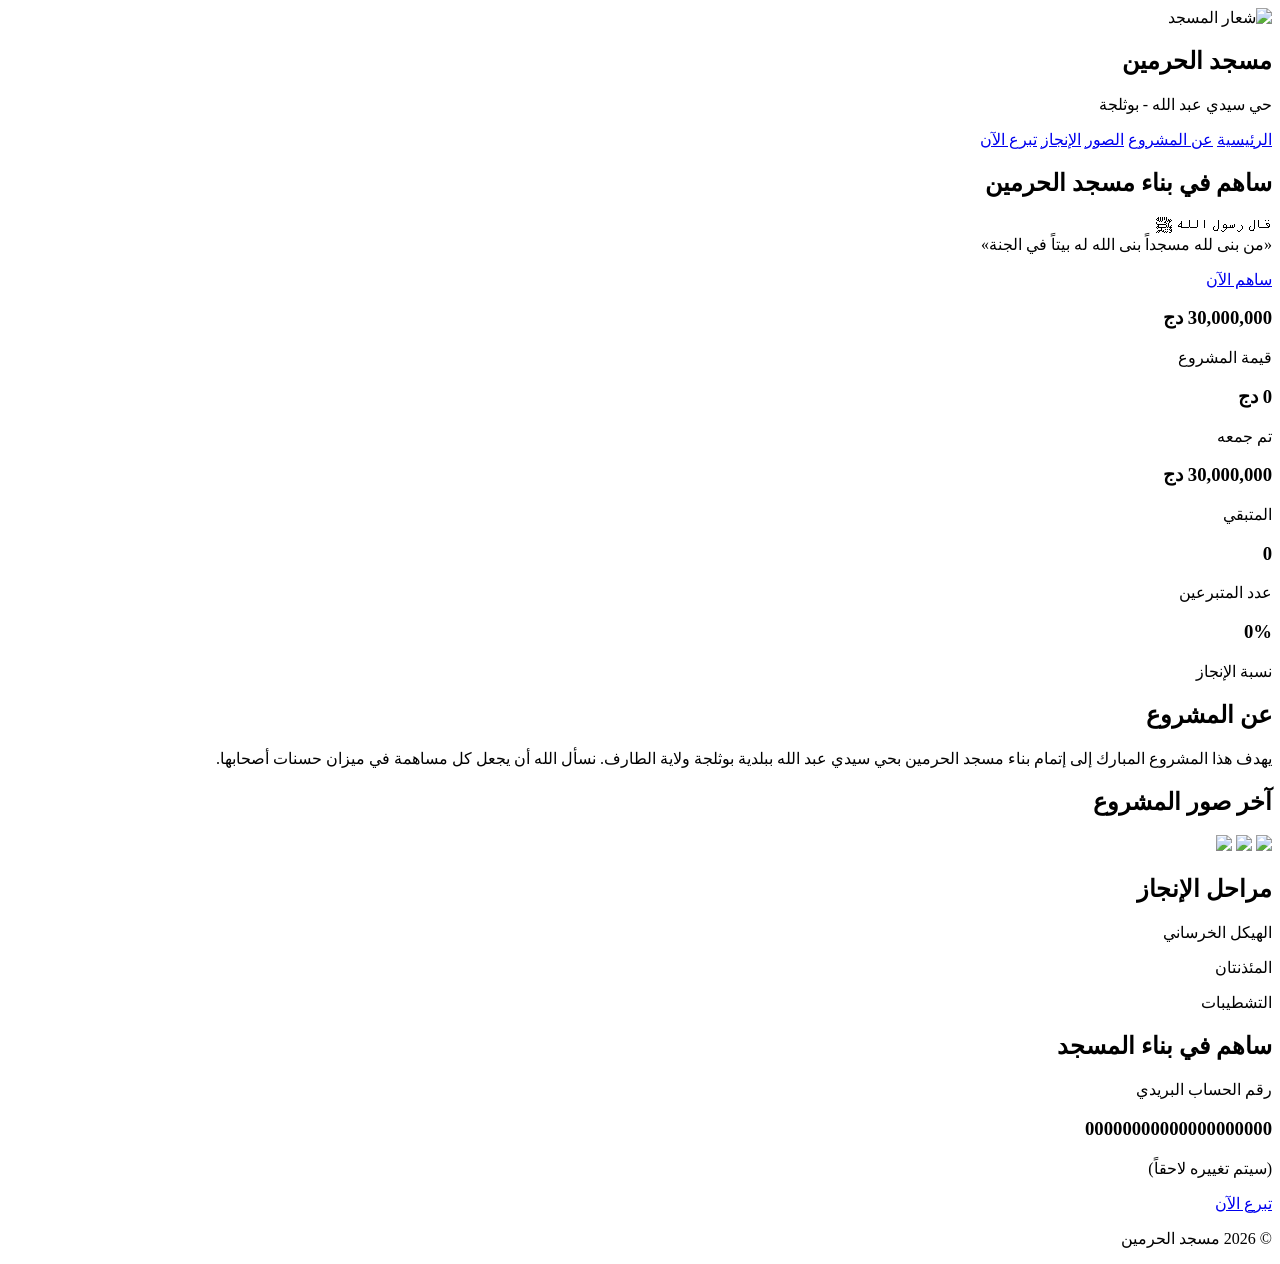
==== index.html @ 5b0a71cf "Add files via upload" ====
<!DOCTYPE html>
<html lang="ar" dir="rtl">

<head>

<meta charset="UTF-8">

<meta name="viewport" content="width=device-width, initial-scale=1.0">

<title>مسجد الحرمين | حملة بناء المسجد</title>

<link rel="stylesheet" href="css/style.css">

<link href="https://fonts.googleapis.com/css2?family=Cairo:wght@300;400;600;700;800&display=swap" rel="stylesheet">

</head>

<body>

<header>

<div class="container">

<div class="logo">

<img src="images/logo.png" alt="شعار المسجد">

<div>

<h2 id="mosque-name">مسجد الحرمين</h2>

<p>حي سيدي عبد الله - بوثلجة</p>

</div>

</div>

<nav>

<a href="#home">الرئيسية</a>

<a href="#about">عن المشروع</a>

<a href="#gallery">الصور</a>

<a href="#progress">الإنجاز</a>

<a href="#donate" class="donate-btn">تبرع الآن</a>

</nav>

</div>

</header>

<section class="hero" id="home">

<div class="hero-content">

<h1>ساهم في بناء مسجد الحرمين</h1>

<p>

قال رسول الله ﷺ

<br>

«من بنى لله مسجداً بنى الله له بيتاً في الجنة»

</p>

<a href="#donate" class="main-btn">ساهم الآن</a>

</div>

</section>

<section class="statistics">

<div class="container">

<div class="box">

<h3 id="goal">30,000,000 دج</h3>

<span>قيمة المشروع</span>

</div>

<div class="box">

<h3 id="collected">0 دج</h3>

<span>تم جمعه</span>

</div>

<div class="box">

<h3 id="remaining">30,000,000 دج</h3>

<span>المتبقي</span>

</div>

<div class="box">

<h3 id="donors">0</h3>

<span>عدد المتبرعين</span>

</div>

<div class="box">
    <h3 id="progress">0%</h3>
    <span>نسبة الإنجاز</span>

    <div class="progress-bar">
        <div id="progress-bar"></div>
    </div>
</div>
</div>

</div>

</section>

<section id="about" class="about">

<div class="container">

<h2>عن المشروع</h2>

<p>

يهدف هذا المشروع المبارك إلى إتمام بناء مسجد الحرمين بحي سيدي عبد الله ببلدية بوثلجة ولاية الطارف.

نسأل الله أن يجعل كل مساهمة في ميزان حسنات أصحابها.

</p>

</div>

</section>

<section id="gallery" class="gallery">

<h2>آخر صور المشروع</h2>

<div class="container">

<img src="images/photo1.jpg">

<img src="images/photo2.jpg">

<img src="images/photo3.jpg">

</div>

</section>

<section id="progress" class="progress">

<div class="container">

<h2>مراحل الإنجاز</h2>

<div class="progress-item">

<p>الهيكل الخرساني</p>

<div class="bar">

<div class="fill" id="progress-bar" style="width:0%"></div>

</div>

</div>

<div class="progress-item">

<p>المئذنتان</p>

<div class="bar">

<div class="fill" style="width:10%"></div>

</div>

</div>

<div class="progress-item">

<p>التشطيبات</p>

<div class="bar">

<div class="fill" style="width:0%"></div>

</div>

</div>

</div>

</section>

<section id="donate" class="donation">

<div class="container">

<h2>ساهم في بناء المسجد</h2>

<p>

رقم الحساب البريدي

</p>

<h3>

00000000000000000000

</h3>

<p>

(سيتم تغييره لاحقاً)

</p>

<a href="#" class="main-btn">

تبرع الآن

</a>

</div>

</section>

<footer>

<p>

© 2026 مسجد الحرمين

</p>

</footer>

<script type="module" src="js/app.js"></script>

</body>

</html>
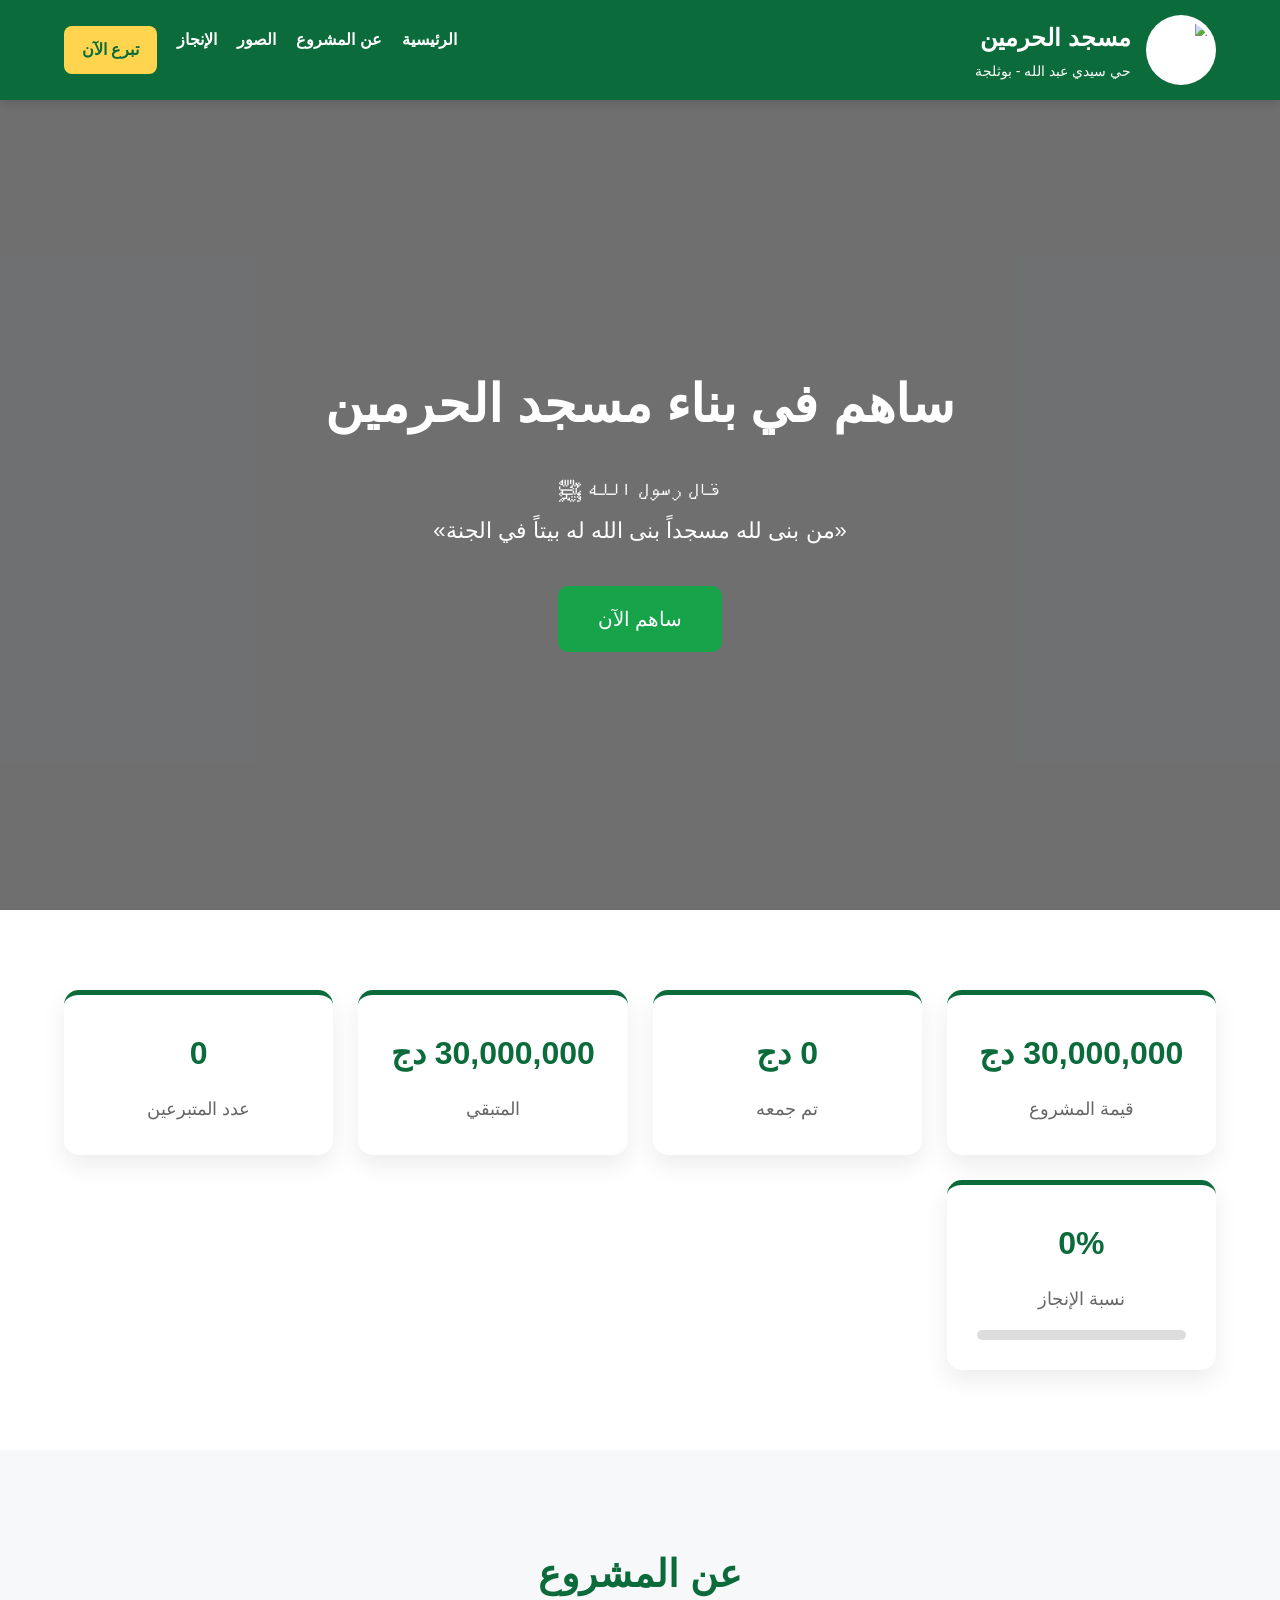
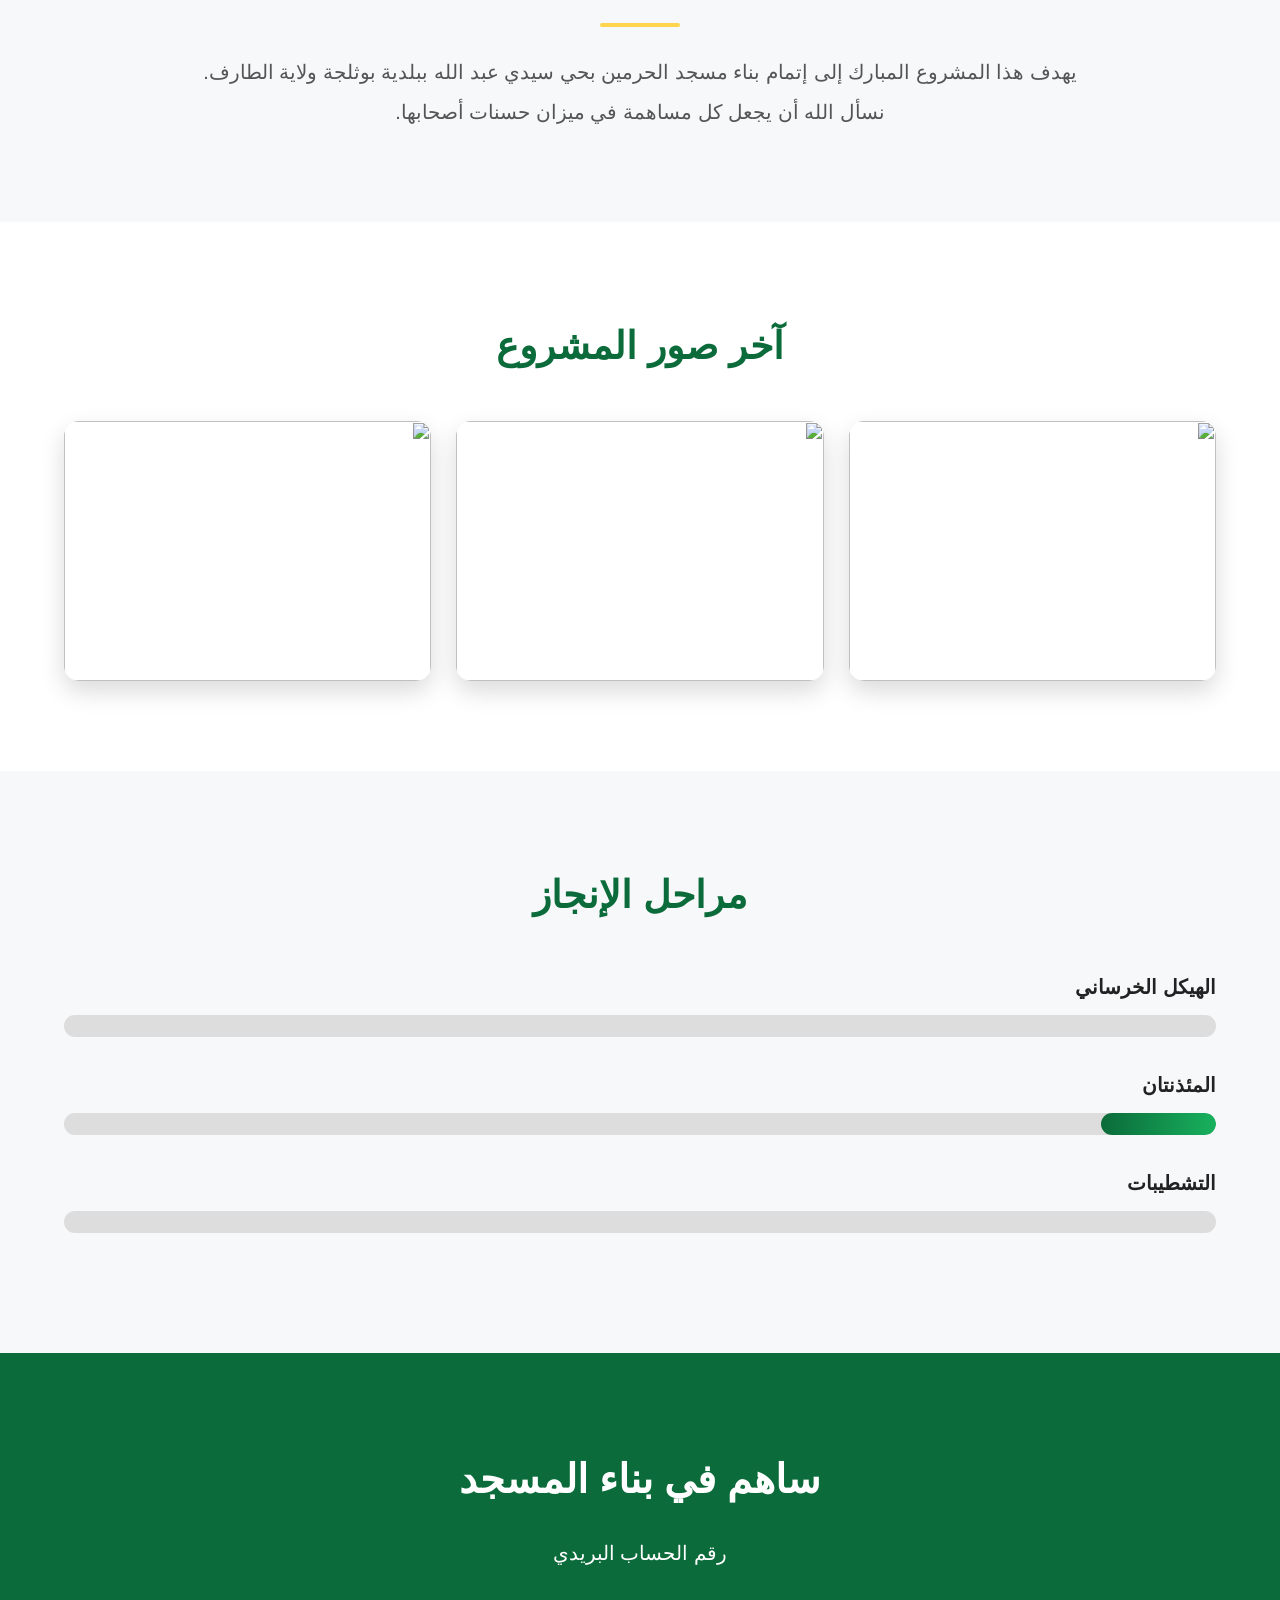
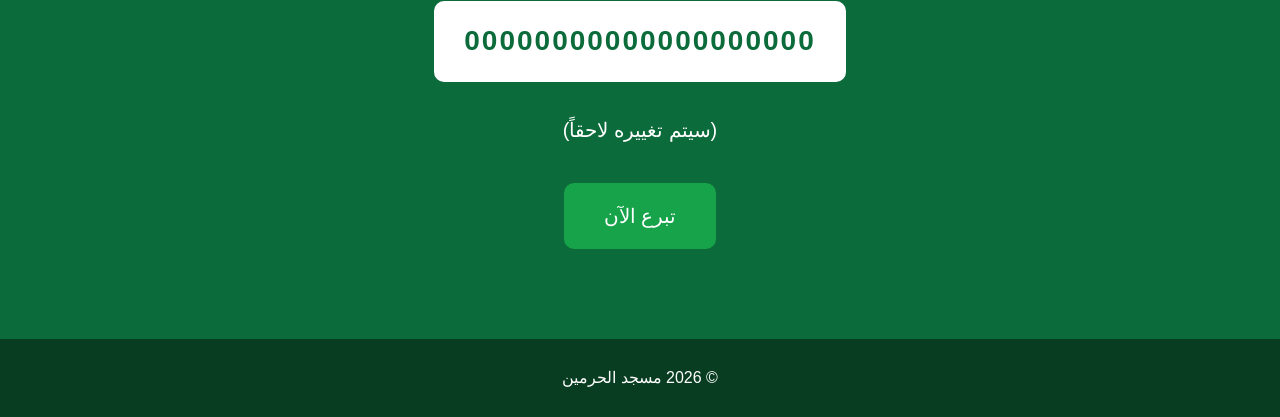
==== commit 40b777e9: "Fix stylesheet link path in index.html" ====
--- a/index.html
+++ b/index.html
@@ -9,7 +9,7 @@
 
 <title>مسجد الحرمين | حملة بناء المسجد</title>
 
-<link rel="stylesheet" href="css/style.css">
+<link rel="stylesheet" href="style.css">
 
 <link href="https://fonts.googleapis.com/css2?family=Cairo:wght@300;400;600;700;800&display=swap" rel="stylesheet">
 
@@ -253,4 +253,4 @@
 
 </body>
 
-</html>+</html>
--- a/style.css
+++ b/style.css
@@ -0,0 +1,420 @@
+/* ===========================
+   الإعدادات العامة
+=========================== */
+
+*{
+    margin:0;
+    padding:0;
+    box-sizing:border-box;
+}
+
+body{
+    font-family:'Cairo',sans-serif;
+    background:#f7f8fa;
+    color:#222;
+    line-height:1.8;
+}
+
+.container{
+    width:90%;
+    max-width:1200px;
+    margin:auto;
+}
+
+/* ===========================
+   رأس الصفحة
+=========================== */
+
+header{
+    background:#0b6b3a;
+    position:sticky;
+    top:0;
+    z-index:1000;
+    box-shadow:0 3px 10px rgba(0,0,0,.15);
+}
+
+header .container{
+    display:flex;
+    justify-content:space-between;
+    align-items:center;
+    padding:15px 0;
+}
+
+.logo{
+    display:flex;
+    align-items:center;
+    gap:15px;
+    color:#fff;
+}
+
+.logo img{
+    width:70px;
+    height:70px;
+    border-radius:50%;
+    background:#fff;
+    padding:5px;
+}
+
+.logo h2{
+    font-size:24px;
+}
+
+.logo p{
+    font-size:14px;
+}
+
+/* ===========================
+   القائمة
+=========================== */
+
+nav{
+    display:flex;
+    gap:20px;
+}
+
+nav a{
+    color:#fff;
+    text-decoration:none;
+    font-weight:600;
+    transition:.3s;
+}
+
+nav a:hover{
+    color:#FFD54F;
+}
+
+.donate-btn{
+    background:#FFD54F;
+    color:#0b6b3a!important;
+    padding:10px 18px;
+    border-radius:8px;
+}
+
+/* ===========================
+   الواجهة الرئيسية
+=========================== */
+
+.hero{
+    height:90vh;
+    background:url("../images/photo1.jpg") center/cover no-repeat;
+    position:relative;
+}
+
+.hero::before{
+    content:"";
+    position:absolute;
+    inset:0;
+    background:rgba(0,0,0,.55);
+}
+
+.hero-content{
+    position:relative;
+    z-index:2;
+    color:#fff;
+    text-align:center;
+    height:100%;
+    display:flex;
+    flex-direction:column;
+    justify-content:center;
+    align-items:center;
+    padding:20px;
+}
+
+.hero-content h1{
+    font-size:52px;
+    margin-bottom:20px;
+}
+
+.hero-content p{
+    font-size:22px;
+    margin-bottom:35px;
+}
+
+.main-btn{
+    background:#16a34a;
+    color:#fff;
+    text-decoration:none;
+    padding:15px 40px;
+    border-radius:10px;
+    font-size:20px;
+    transition:.3s;
+}
+
+.main-btn:hover{
+    background:#0d7a34;
+}
+
+/* ===========================
+   قسم الإحصائيات
+=========================== */
+
+.statistics{
+    padding:80px 0;
+    background:#ffffff;
+}
+
+.statistics .container{
+    display:grid;
+    grid-template-columns:repeat(auto-fit,minmax(220px,1fr));
+    gap:25px;
+}
+
+.box{
+    background:#fff;
+    padding:30px;
+    text-align:center;
+    border-radius:15px;
+    box-shadow:0 10px 25px rgba(0,0,0,.08);
+    transition:.3s;
+    border-top:5px solid #0b6b3a;
+}
+
+.box:hover{
+    transform:translateY(-8px);
+}
+
+.box h3{
+    color:#0b6b3a;
+    font-size:32px;
+    margin-bottom:10px;
+}
+
+.box span{
+    color:#666;
+    font-size:18px;
+}
+
+/* ===========================
+   عن المشروع
+=========================== */
+
+.about{
+    padding:90px 0;
+    background:#f7f8fa;
+    text-align:center;
+}
+
+.about h2{
+    font-size:38px;
+    color:#0b6b3a;
+    margin-bottom:25px;
+    position:relative;
+}
+
+.about h2::after{
+    content:"";
+    width:80px;
+    height:4px;
+    background:#FFD54F;
+    display:block;
+    margin:15px auto;
+    border-radius:10px;
+}
+
+.about p{
+    max-width:900px;
+    margin:auto;
+    font-size:20px;
+    color:#555;
+    line-height:2;
+}
+
+/* ===========================
+   معرض الصور
+=========================== */
+
+.gallery{
+    padding:90px 0;
+    background:#ffffff;
+}
+
+.gallery h2{
+    text-align:center;
+    color:#0b6b3a;
+    font-size:38px;
+    margin-bottom:40px;
+}
+
+.gallery .container{
+    display:grid;
+    grid-template-columns:repeat(auto-fit,minmax(300px,1fr));
+    gap:25px;
+}
+
+.gallery img{
+    width:100%;
+    height:260px;
+    object-fit:cover;
+    border-radius:15px;
+    cursor:pointer;
+    transition:.4s;
+    box-shadow:0 10px 25px rgba(0,0,0,.15);
+}
+
+.gallery img:hover{
+    transform:scale(1.05);
+}
+
+/* ===========================
+   مراحل الإنجاز
+=========================== */
+
+.progress{
+    padding:90px 0;
+    background:#f7f8fa;
+}
+
+.progress h2{
+    text-align:center;
+    color:#0b6b3a;
+    font-size:38px;
+    margin-bottom:40px;
+}
+
+.progress-item{
+    margin-bottom:30px;
+}
+
+.progress-item p{
+    font-size:20px;
+    margin-bottom:10px;
+    font-weight:bold;
+}
+
+.bar{
+    width:100%;
+    height:22px;
+    background:#ddd;
+    border-radius:30px;
+    overflow:hidden;
+}
+
+.fill{
+    height:100%;
+    background:linear-gradient(90deg,#0b6b3a,#18b15d);
+    border-radius:30px;
+    transition:1s;
+}
+
+.progress-bar{
+    width:100%;
+    height:10px;
+    background:#ddd;
+    border-radius:20px;
+    overflow:hidden;
+    margin-top:15px;
+}
+
+#progress-bar{
+    width:0%;
+    height:100%;
+    background:#0a8f3d;
+    transition:0.5s;
+}
+
+/* ===========================
+   قسم التبرع
+=========================== */
+
+.donation{
+    padding:90px 20px;
+    background:#0b6b3a;
+    color:#fff;
+    text-align:center;
+}
+
+.donation h2{
+    font-size:40px;
+    margin-bottom:20px;
+}
+
+.donation p{
+    font-size:20px;
+    margin:10px 0;
+}
+
+.donation h3{
+    background:#fff;
+    color:#0b6b3a;
+    display:inline-block;
+    padding:15px 30px;
+    border-radius:10px;
+    margin:20px 0;
+    font-size:28px;
+    direction:ltr;
+    letter-spacing:2px;
+}
+
+.donation .main-btn{
+    margin-top:25px;
+    display:inline-block;
+}
+
+/* ===========================
+   التذييل
+=========================== */
+
+footer{
+    background:#083d21;
+    color:#fff;
+    text-align:center;
+    padding:25px;
+    font-size:16px;
+}
+
+/* ===========================
+   تصميم الهواتف
+=========================== */
+
+@media(max-width:768px){
+
+header .container{
+    flex-direction:column;
+}
+
+nav{
+    flex-wrap:wrap;
+    justify-content:center;
+    margin-top:15px;
+}
+
+.logo{
+    flex-direction:column;
+    text-align:center;
+}
+
+.hero-content h1{
+    font-size:34px;
+}
+
+.hero-content p{
+    font-size:18px;
+}
+
+.main-btn{
+    font-size:18px;
+    padding:12px 25px;
+}
+
+.statistics .container,
+.gallery .container{
+    grid-template-columns:1fr;
+}
+
+.about h2,
+.gallery h2,
+.progress h2,
+.donation h2{
+    font-size:30px;
+}
+
+.box{
+    padding:20px;
+}
+
+.donation h3{
+    font-size:20px;
+    word-break:break-all;
+}
+
+}
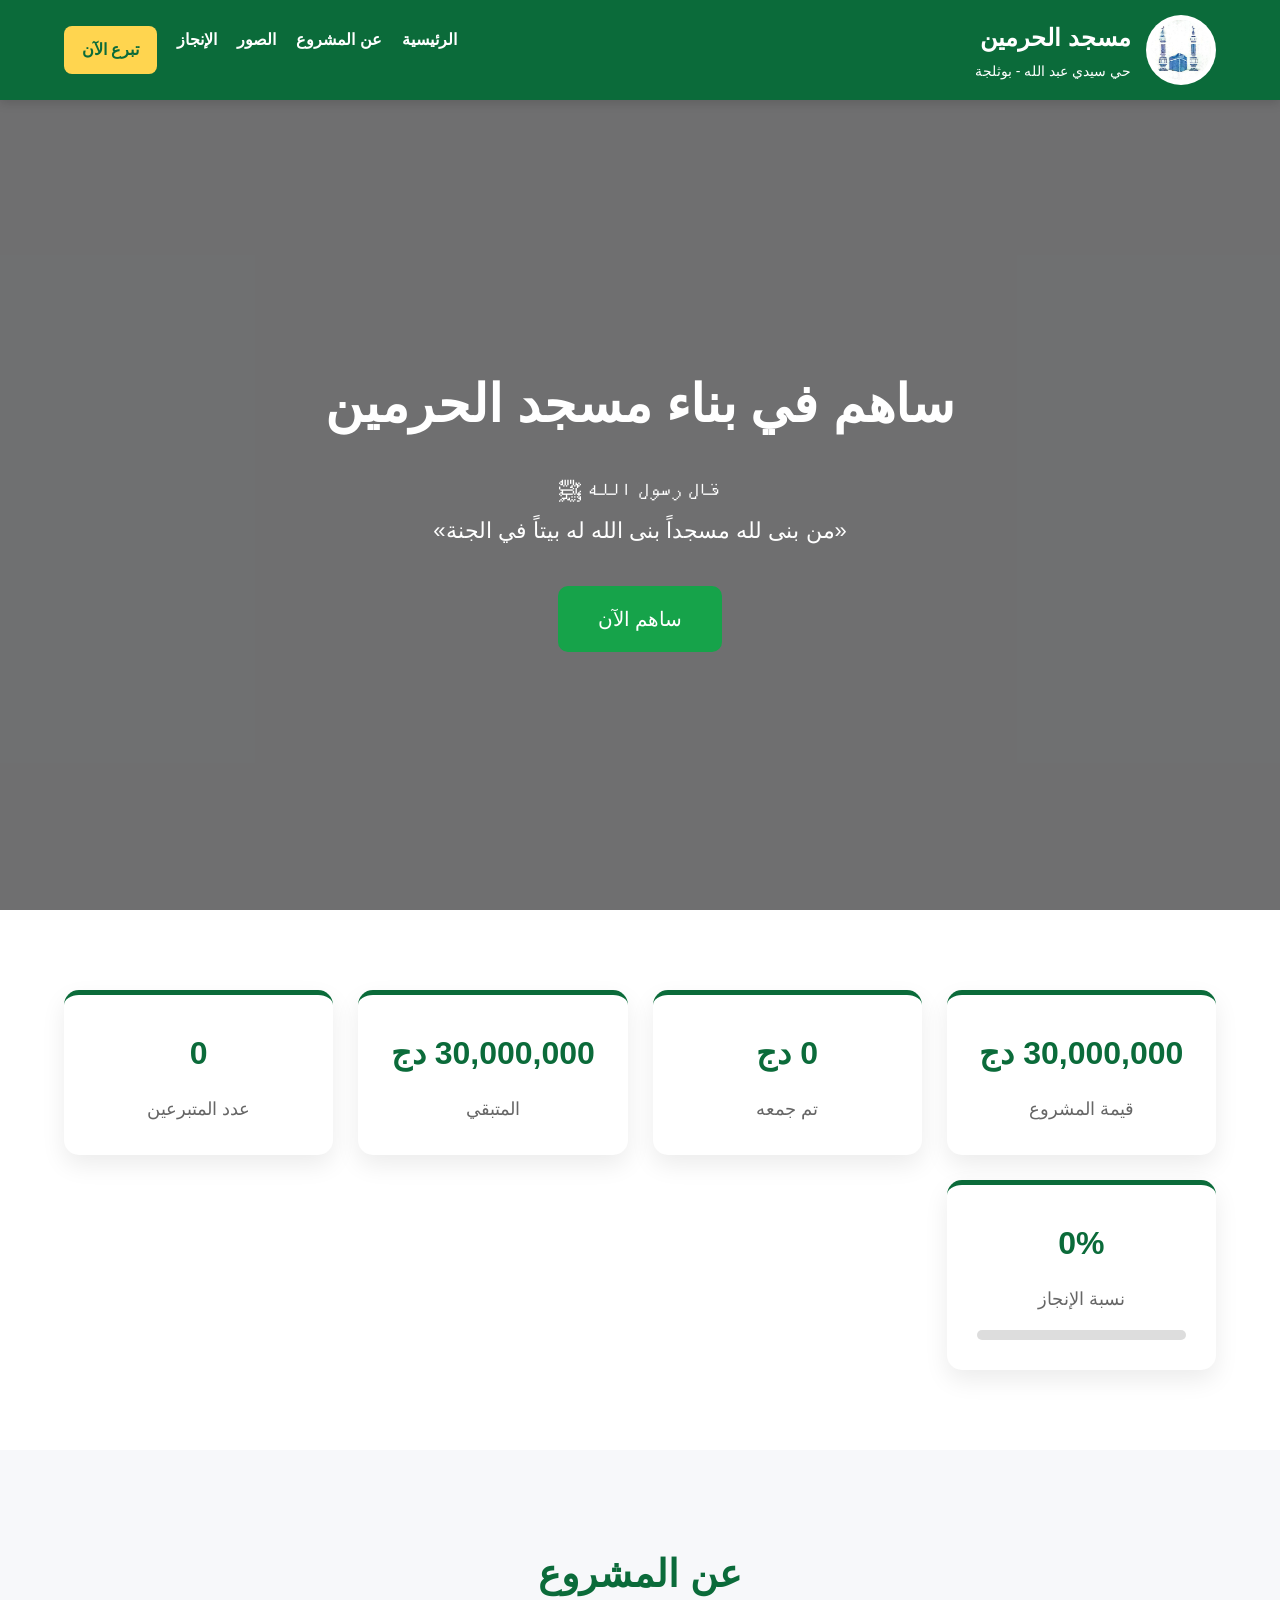
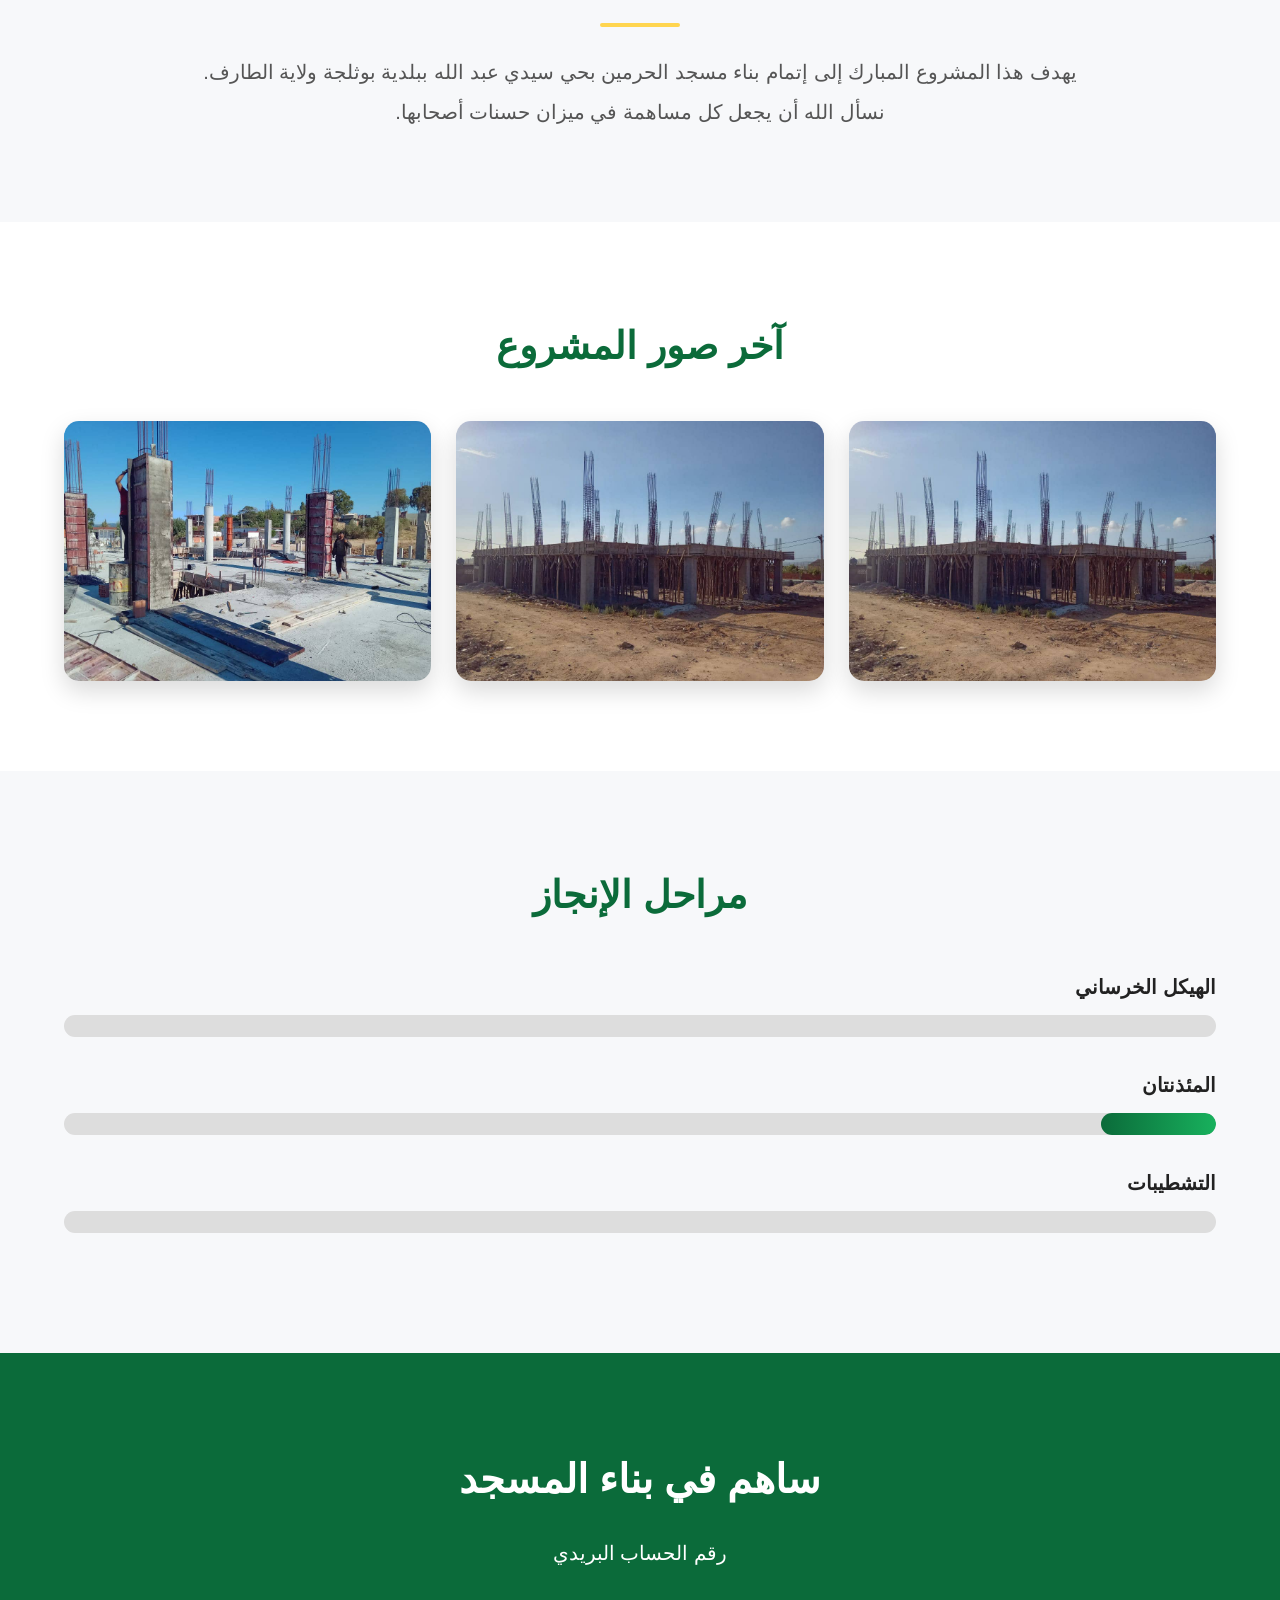
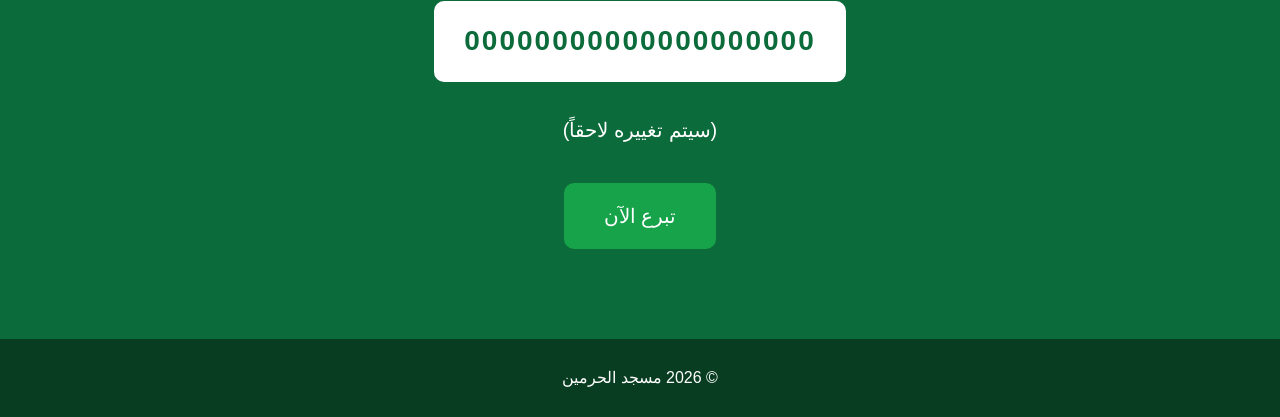
==== commit a8c84734: "Update index.html" ====
--- a/index.html
+++ b/index.html
@@ -23,7 +23,7 @@
 
 <div class="logo">
 
-<img src="images/logo.png" alt="شعار المسجد">
+<img src="logo.png" alt="شعار المسجد">
 
 <div>
 
@@ -149,11 +149,11 @@
 
 <div class="container">
 
-<img src="images/photo1.jpg">
-
-<img src="images/photo2.jpg">
-
-<img src="images/photo3.jpg">
+<img src="photo1.jpg">
+
+<img src="photo2.jpg">
+
+<img src="photo3.jpg">
 
 </div>
 
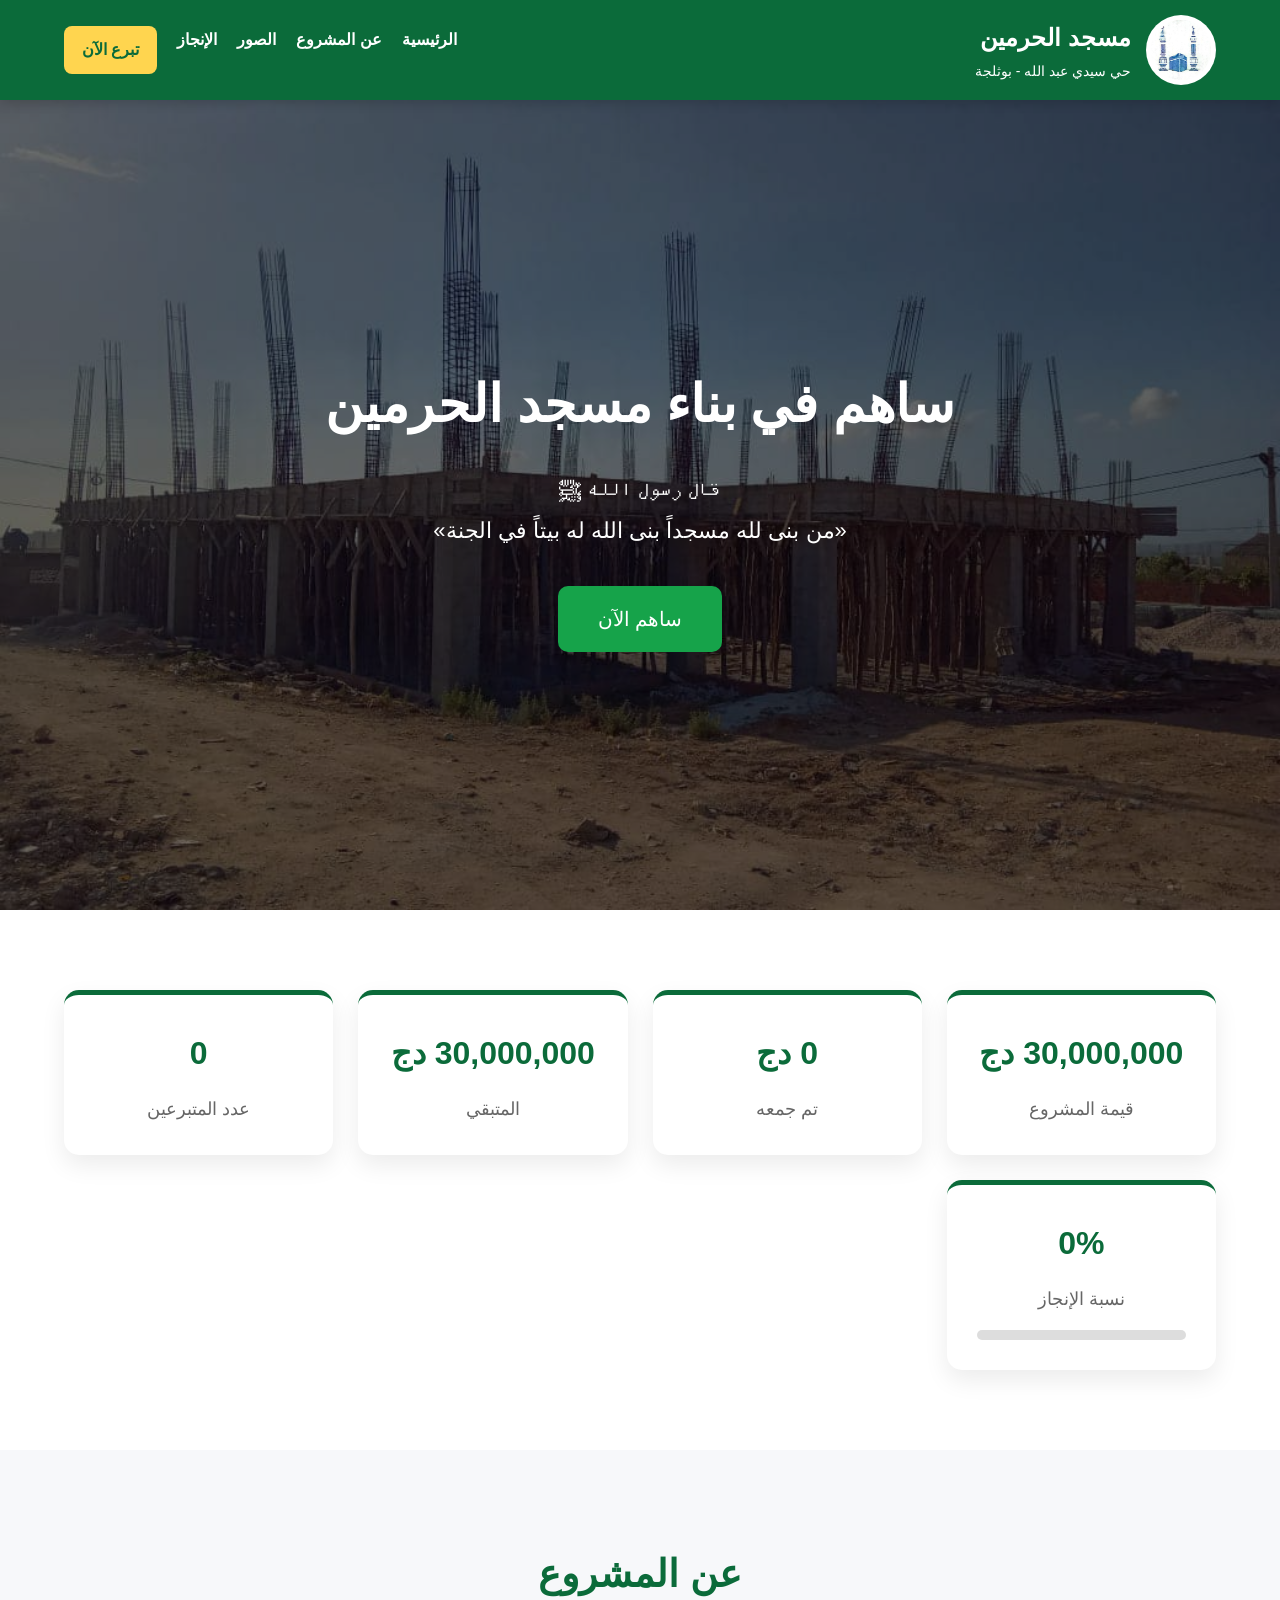
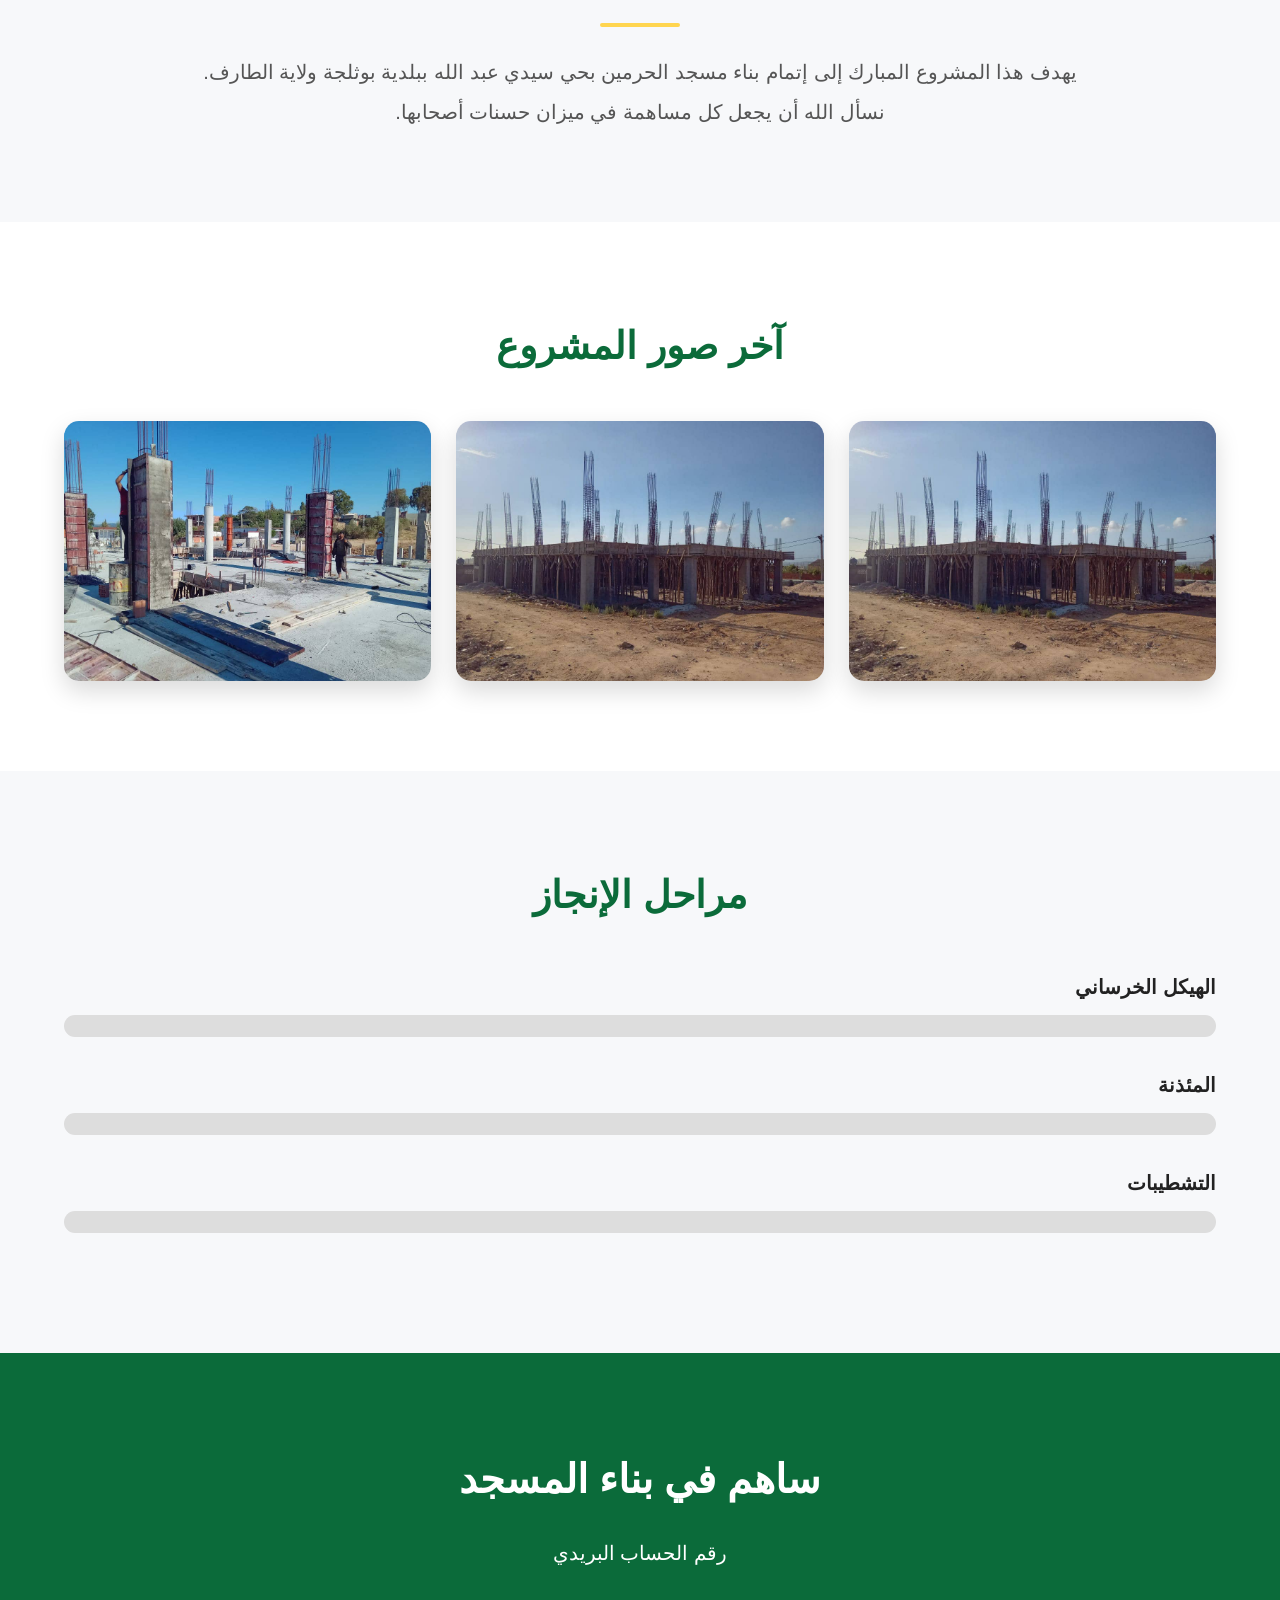
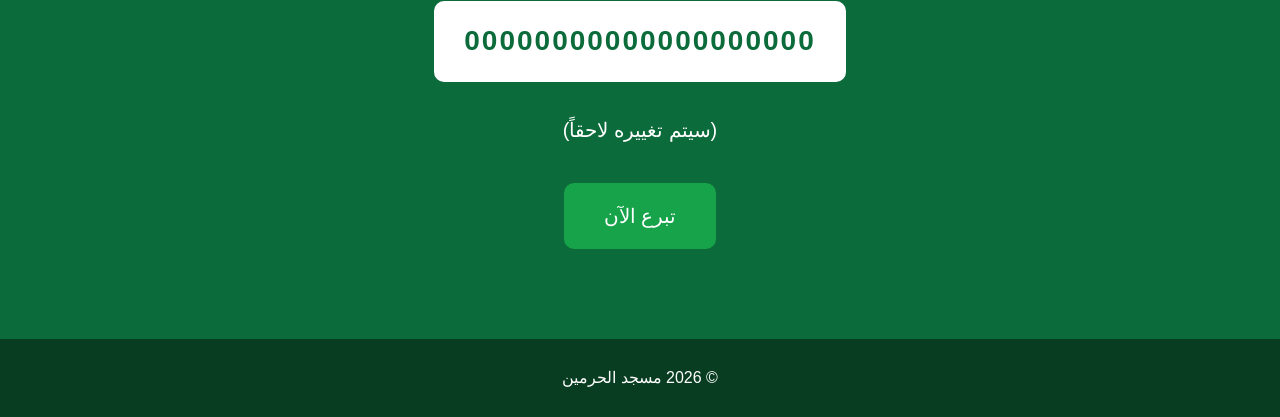
==== commit c8f57bf4: "Update index.html" ====
--- a/index.html
+++ b/index.html
@@ -179,11 +179,11 @@
 
 <div class="progress-item">
 
-<p>المئذنتان</p>
+<p>المئذنة</p>
 
 <div class="bar">
 
-<div class="fill" style="width:10%"></div>
+<div class="fill" style="width:0%"></div>
 
 </div>
 
--- a/style.css
+++ b/style.css
@@ -96,7 +96,7 @@
 
 .hero{
     height:90vh;
-    background:url("../images/photo1.jpg") center/cover no-repeat;
+    background:url("photo1.jpg") center/cover no-repeat;
     position:relative;
 }
 
@@ -417,4 +417,4 @@
     word-break:break-all;
 }
 
-}+}
